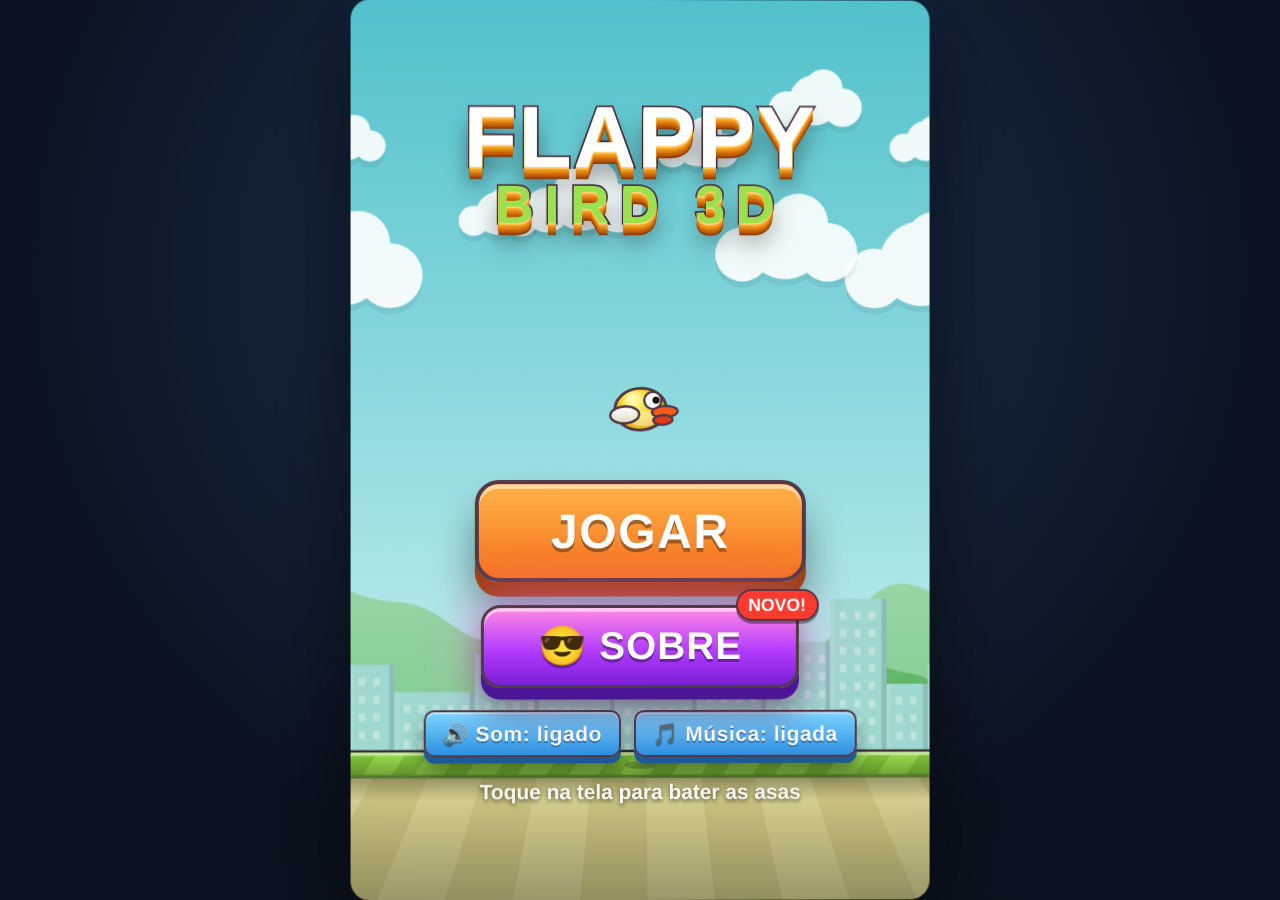
==== index.html @ 59c1ba57 "Rename Flappy.html to index.html" ====
<!DOCTYPE html>
<html lang="pt-BR">
<head>
<meta charset="UTF-8">
<meta name="viewport" content="width=device-width, initial-scale=1, maximum-scale=1, user-scalable=no">
<meta name="theme-color" content="#0b1320">
<meta name="mobile-web-app-capable" content="yes">
<meta name="apple-mobile-web-app-capable" content="yes">
<title>Flappy 3D</title>
<link rel="stylesheet" href="css/flappy.css">
</head>
<body>
<div id="janela">
 <div id="giro" class="abertura">
  <div id="palco">
   <canvas id="canvasJogo"></canvas>

   <div id="interface">
     <div id="etiqueta">Normal</div>
     <div id="placar">0</div>
     <button id="btnPausar" aria-label="Pausar">❚❚</button>
   </div>
   <div id="contagem"></div>

   <!-- MENU -->
   <section class="tela ativa" id="telaMenu">
     <div class="entrada" style="--ordem:0"><h1 class="logo">FLAPPY<small>BIRD 3D</small></h1></div>
     <div class="botoesMenu">
       <button class="botao grande entrada" id="btnJogar" style="--ordem:2">JOGAR</button>
       <div class="entrada envoltorioSobre" style="--ordem:3">
         <button class="botao sobre" id="btnSobre">😎 SOBRE</button>
         <span class="selo">NOVO!</span>
       </div>
       <div class="linhaBotoes opcoesAudio entrada" style="--ordem:4">
         <button class="botao pequeno" id="btnSom">🔊 Som: ligado</button>
         <button class="botao pequeno" id="btnMusica">🎵 Música: ligada</button>
       </div>
       <p class="dica entrada" style="--ordem:5">Toque na tela para bater as asas</p>
     </div>
   </section>

   <!-- SOBRE -->
   <section class="tela" id="telaSobre">
     <span class="flutuante" style="top:5%;left:6%;--atraso:0s">🐛</span>
     <span class="flutuante" style="top:12%;right:7%;--atraso:1.2s">☕</span>
     <span class="flutuante" style="top:46%;left:2%;--atraso:2.4s">⭐</span>
     <span class="flutuante" style="top:58%;right:3%;--atraso:3.1s">🎮</span>
     <span class="flutuante" style="bottom:12%;left:8%;--atraso:4s">🐤</span>

     <h2 class="titulo entrada" style="--ordem:0">QUEM FEZ ISSO?!</h2>

     <div class="entrada" style="--ordem:1">
       <div class="cartaoDev" id="cartaoDev">
         <div class="cabecaDev">
           <div class="fotoWrap">
             <div class="moldura" id="molduraDev" title="Cutuque o Catatau!">
               <img id="fotoDev" src="img/catatau.png" alt="Catatau dev acenando">
             </div>
           </div>
           <div class="infoDev">
             <h3 class="nomeDev">CATATAU<small>DEV</small></h3>
             <div class="selos">
               <span style="--c1:#ff9fb2;--c2:#f0647f">💻 Programador</span>
               <span style="--c1:#5cc9d6;--c2:#2d9bb0">🎧 Fones sempre on</span>
               <span style="--c1:#9be04f;--c2:#4aa650">🎮 Gamer sofredor</span>
             </div>
           </div>
         </div>

         <div class="balao"><p id="falaDev">Olá, jogador. Esse game foi desenvolvido pelo <strong>Catatau dev</strong> (com uma ajudinha da IA). Espero que se divirta (<s>e passe raiva</s>)</p></div>

         <div class="estatisticas">
           <div class="estat"><i>☕</i><b>∞</b><small>Cafés</small></div>
           <div class="estat"><i>🐛</i><b>0</b><small>Bugs (só "features")</small></div>
           <div class="estat"><i>😡</i><b>100%</b><small>Raiva esperada</small><div class="barra"><span></span></div></div>
         </div>
       </div>
     </div>

     <p class="dicaDev entrada" style="--ordem:2">👆 Cutuque o Catatau, ele reage!</p>
     <button class="botao pequeno entrada" id="btnVoltarSobre" style="--ordem:3">← Voltar</button>
   </section>

   <!-- NÍVEIS -->
   <section class="tela" id="telaNiveis">
     <h2 class="titulo entrada" style="--ordem:0">Escolha o nível</h2>
     <button class="cartao entrada" data-nivel="facil" style="--ordem:1;--cor1:#ff9fb2;--cor2:#f0647f">
       <span class="icone">🌅</span>
       <span class="texto"><b>Fácil</b><small>Canos largos · ritmo suave</small><i class="pontos">●○○○</i></span>
       <span class="recorde">🏆<i data-recorde="facil">0</i></span></button>
     <button class="cartao entrada" data-nivel="normal" style="--ordem:2;--cor1:#5cc9d6;--cor2:#2d9bb0">
       <span class="icone">🐤</span>
       <span class="texto"><b>Normal<em>CLÁSSICO</em></b><small>A experiência original</small><i class="pontos">●●○○</i></span>
       <span class="recorde">🏆<i data-recorde="normal">0</i></span></button>
     <button class="cartao entrada" data-nivel="dificil" style="--ordem:3;--cor1:#ff8a3d;--cor2:#b8341c">
       <span class="icone">🦇</span>
       <span class="texto"><b>Difícil</b><small>Canos móveis · morcegos</small><i class="pontos">●●●○</i></span>
       <span class="recorde">🏆<i data-recorde="dificil">0</i></span></button>
     <button class="cartao entrada" data-nivel="insano" style="--ordem:4;--cor1:#8a4fff;--cor2:#3a1478">
       <span class="icone">🔥</span>
       <span class="texto"><b>Insano</b><small>Espinhos giratórios · bolas de fogo · tudo!</small><i class="pontos">●●●●</i></span>
       <span class="recorde">🏆<i data-recorde="insano">0</i></span></button>
     <button class="botao pequeno entrada" id="btnVoltar" style="--ordem:5">← Voltar</button>
   </section>

   <!-- PRONTO -->
   <section class="tela" id="telaPronto">
     <h2 class="preparese">PREPARE-SE!</h2>
     <div class="toque"><div class="dedo"></div>Toque para voar</div>
   </section>

   <!-- PAUSA -->
   <section class="tela" id="telaPausa">
     <h2 class="titulo entrada" style="--ordem:0">PAUSADO</h2>
     <button class="botao verde entrada" id="btnContinuar" style="--ordem:1">Continuar</button>
     <button class="botao pequeno entrada" id="btnPausaMenu" style="--ordem:2">Menu</button>
   </section>

   <!-- FIM DE JOGO -->
   <section class="tela" id="telaFim">
     <h2 class="titulo entrada" style="--ordem:0">FIM DE JOGO</h2>
     <div class="painel entrada" style="--ordem:1">
       <div class="medalha nenhuma" id="medalha"></div>
       <div class="linha"><span>PONTOS</span><b id="fimPontos">0</b></div>
       <div class="linha"><span>MELHOR</span><span><u id="fimNovo">NOVO!</u> <b id="fimRecorde">0</b></span></div>
       <div class="linha linhaNivel" id="fimNivel"></div>
     </div>
     <button class="botao verde entrada" id="btnNovamente" style="--ordem:2">Jogar de novo</button>
     <div class="linhaBotoes entrada" style="--ordem:3">
       <button class="botao pequeno" id="btnNiveis">Níveis</button>
       <button class="botao pequeno" id="btnMenu">Menu</button>
     </div>
   </section>
  </div>
 </div>
</div>

<script src="js/flappy.js"></script>
</body>
</html>
---- css/flappy.css ----
:root{--contorno:#533846}
*{box-sizing:border-box;-webkit-tap-highlight-color:transparent;-webkit-user-select:none;user-select:none;-webkit-touch-callout:none}
html,body{margin:0;height:100%;overflow:hidden;overscroll-behavior:none;touch-action:none;background:#0b1320;
  font-family:"Trebuchet MS","Segoe UI",Roboto,Arial,sans-serif;font-weight:800}
button{font-family:inherit}

/* ====== Janela / Palco (1em = 10 unidades lógicas do jogo) ====== */
#janela{position:fixed;inset:0;display:flex;align-items:center;justify-content:center;
  background:radial-gradient(ellipse at 50% 30%,#1d3557,#0b1320 70%)}
#giro{will-change:transform}
#giro.abertura{animation:abertura 1s cubic-bezier(.2,.9,.2,1)}
#giro.girar{animation:girar .86s cubic-bezier(.45,.05,.55,.95)}
@keyframes abertura{from{transform:perspective(1200px) rotateY(-90deg) scale(.6);opacity:0}to{transform:perspective(1200px) rotateY(0) scale(1);opacity:1}}
@keyframes girar{
  0%{transform:perspective(1200px) rotateY(0) scale(1)}
  50%{transform:perspective(1200px) rotateY(90deg) scale(.92)}
  50.1%{transform:perspective(1200px) rotateY(-90deg) scale(.92)}
  100%{transform:perspective(1200px) rotateY(0) scale(1)}}
#giro.impacto{animation:impacto .45s ease-out}
@keyframes impacto{
  0%{transform:perspective(1000px) rotateX(0) rotateZ(0)}
  20%{transform:perspective(1000px) rotateX(5deg) rotateZ(-1.2deg) translateY(.4em)}
  50%{transform:perspective(1000px) rotateX(-3deg) rotateZ(.9deg)}
  100%{transform:perspective(1000px) rotateX(0) rotateZ(0)}}
#palco{position:relative;overflow:hidden;width:36em;height:64em;background:#000;
  box-shadow:0 2em 6em rgba(0,0,0,.65);will-change:transform;font-size:10px}
#canvasJogo{position:absolute;inset:0;width:100%;height:100%;display:block}

/* ====== Interface (HUD) ====== */
#interface{position:absolute;inset:0;pointer-events:none;opacity:0;transition:opacity .35s}
#interface.ligada{opacity:1}
#placar{position:absolute;top:1.6em;left:0;right:0;text-align:center;font-size:6em;line-height:1;color:#fff;
  -webkit-text-stroke:.05em var(--contorno);paint-order:stroke fill;
  text-shadow:0 .05em 0 var(--contorno),0 .1em 0 var(--contorno),0 .16em .12em rgba(0,0,0,.45)}
#placar.pulso{animation:placarPulso .4s cubic-bezier(.2,1.4,.4,1)}
@keyframes placarPulso{0%{transform:perspective(40em) rotateX(70deg) scale(.6)}100%{transform:perspective(40em) rotateX(0) scale(1)}}
#etiqueta{position:absolute;top:1.6em;left:1.2em;padding:.35em .8em;border-radius:2em;font-size:1.25em;color:#fff;
  background:rgba(0,0,0,.35);border:.12em solid rgba(255,255,255,.5);letter-spacing:.05em;text-transform:uppercase}
#btnPausar{position:absolute;top:1.3em;right:1.2em;width:3.6em;height:3.6em;border-radius:50%;border:.15em solid var(--contorno);
  background:linear-gradient(#fff,#cfd8dc);color:var(--contorno);font-size:1.2em;font-weight:900;pointer-events:auto;cursor:pointer;
  box-shadow:0 .25em 0 #7b8a91,0 .45em .6em rgba(0,0,0,.35)}
#btnPausar:active{transform:translateY(.2em);box-shadow:0 .05em 0 #7b8a91}
#contagem{position:absolute;inset:0;display:flex;align-items:center;justify-content:center;font-size:14em;color:#fff;pointer-events:none;
  opacity:0;-webkit-text-stroke:.04em var(--contorno);paint-order:stroke fill;text-shadow:0 .05em 0 var(--contorno),0 .1em .2em rgba(0,0,0,.5)}
#contagem.visivel{opacity:1;animation:contagemAnim .5s ease-out infinite}
@keyframes contagemAnim{from{transform:perspective(60em) translateZ(8em) scale(1.1);opacity:1}to{transform:perspective(60em) translateZ(-8em) scale(.7);opacity:.2}}

/* ====== Telas com transição 3D (porta) ====== */
.tela{position:absolute;inset:0;display:flex;flex-direction:column;align-items:center;justify-content:center;gap:1.4em;
  opacity:0;pointer-events:none;perspective:80em;transform-origin:0 50%;
  transform:perspective(100em) rotateY(-80deg) translateZ(-10em);
  transition:transform .7s cubic-bezier(.2,.9,.2,1),opacity .4s ease}
.tela.ativa{opacity:1;pointer-events:auto;transform:none}
#telaPronto.ativa{pointer-events:none}
@keyframes entradaAnim{from{opacity:0;transform:translateZ(-10em) rotateX(45deg) translateY(2.5em)}to{opacity:1;transform:none}}
.tela.ativa .entrada{animation:entradaAnim .65s cubic-bezier(.2,1.1,.3,1) backwards;animation-delay:calc(var(--ordem,0)*.08s + .2s)}

/* Botões 3D */
.botao{font-size:2.2em;font-weight:900;color:#fff;cursor:pointer;padding:.45em 1.3em;border-radius:.5em;border:.1em solid var(--contorno);
  background:linear-gradient(#ffb347,#f5701e);text-shadow:0 .08em 0 rgba(0,0,0,.35);letter-spacing:.03em;
  box-shadow:0 .3em 0 #9c3f10,0 .6em .8em rgba(0,0,0,.4),inset 0 .1em 0 rgba(255,255,255,.5);
  transition:transform .1s,box-shadow .1s}
.botao.grande{font-size:3em;padding:.4em 1.5em}
.botao.pequeno{font-size:1.6em;padding:.4em 1em;background:linear-gradient(#7ed6ff,#2f8fe0);box-shadow:0 .3em 0 #1b5a96,0 .6em .8em rgba(0,0,0,.4),inset 0 .1em 0 rgba(255,255,255,.5)}
.botao.verde{background:linear-gradient(#9be04f,#4aa650);box-shadow:0 .3em 0 #2b6e30,0 .6em .8em rgba(0,0,0,.4),inset 0 .1em 0 rgba(255,255,255,.5)}
.tela.ativa .botao:active,.botao:active{transform:translateY(.25em);box-shadow:0 .05em 0 #00000055,0 .15em .4em rgba(0,0,0,.4)}
.linhaBotoes{display:flex;gap:1.2em}
.opcoesAudio{gap:.8em}
.opcoesAudio .botao.pequeno{font-size:1.3em;padding:.45em .8em;white-space:nowrap}

/* Botão SOBRE (chamativo: balança em 3D, brilha e tem selo "NOVO!") */
.envoltorioSobre{position:relative}
.botao.sobre{position:relative;overflow:hidden;font-size:2.4em;padding:.4em 1.4em;
  background:linear-gradient(#ff8ae2,#b43cff 55%,#7a1fd6);
  box-shadow:0 .3em 0 #4c1496,0 .6em .8em rgba(0,0,0,.4),0 0 1.4em rgba(255,110,230,.75),inset 0 .1em 0 rgba(255,255,255,.55);
  animation:chamativo 2.4s ease-in-out infinite}
.botao.sobre::after{content:"";position:absolute;top:-30%;bottom:-30%;left:-60%;width:35%;
  background:linear-gradient(100deg,transparent,rgba(255,255,255,.75),transparent);
  transform:skewX(-20deg);animation:brilhoVarrer 2.6s ease-in-out infinite}
.botao.sobre:active{animation:none;transform:translateY(.25em)}
@keyframes chamativo{
  0%,100%{transform:perspective(60em) rotateY(0) rotateX(0) scale(1)}
  25%{transform:perspective(60em) rotateY(-12deg) rotateX(4deg) scale(1.05)}
  50%{transform:perspective(60em) rotateY(0) rotateX(0) scale(1.09)}
  75%{transform:perspective(60em) rotateY(12deg) rotateX(4deg) scale(1.05)}}
@keyframes brilhoVarrer{0%,55%{left:-60%}100%{left:130%}}
.selo{position:absolute;top:-.9em;right:-1.1em;background:#ff3b30;color:#fff;font-size:1.1em;padding:.2em .6em;border-radius:1em;
  border:.12em solid var(--contorno);box-shadow:0 .15em 0 rgba(0,0,0,.4);pointer-events:none;animation:seloPulsa 1s ease-in-out infinite}
@keyframes seloPulsa{0%,100%{transform:rotate(12deg) scale(1)}50%{transform:rotate(6deg) scale(1.18)}}

/* Menu */
#telaMenu{justify-content:space-between;padding:6em 0 6em}
.logo{margin:0;text-align:center;line-height:.95;font-size:5.4em;color:#fff;letter-spacing:.02em;
  -webkit-text-stroke:.04em var(--contorno);paint-order:stroke fill;
  text-shadow:0 .02em 0 #ffd27a,0 .04em 0 #f5a623,0 .06em 0 #e8901a,0 .08em 0 #d9780f,0 .10em 0 #c9660a,0 .12em 0 #b85505,0 .14em 0 #8a3d03,0 .22em .25em rgba(0,0,0,.5);
  animation:flutuar 3.6s ease-in-out infinite}
.logo small{display:block;font-size:.62em;color:#9be04f;letter-spacing:.2em}
@keyframes flutuar{0%,100%{transform:perspective(60em) rotateY(-14deg) rotateX(6deg) translateY(0)}50%{transform:perspective(60em) rotateY(14deg) rotateX(-4deg) translateY(-.5em)}}
.botoesMenu{display:flex;flex-direction:column;align-items:center;gap:1.4em}
.dica{margin:0;color:#fff;font-size:1.3em;opacity:.9;text-shadow:0 .1em .2em rgba(0,0,0,.6)}

/* Seleção de nível */
#telaNiveis{gap:1em;padding:2em 0}
.titulo{margin:0 0 .2em;font-size:3.4em;color:#fff;-webkit-text-stroke:.05em var(--contorno);paint-order:stroke fill;text-shadow:0 .06em 0 var(--contorno),0 .14em .15em rgba(0,0,0,.45)}
.cartao{display:flex;align-items:center;gap:.9em;width:33em;padding:.8em 1em;border-radius:1em;border:.15em solid var(--contorno);color:#fff;text-align:left;cursor:pointer;
  background:linear-gradient(135deg,var(--cor1),var(--cor2));box-shadow:0 .35em 0 rgba(0,0,0,.4),0 .7em 1em rgba(0,0,0,.35),inset 0 .12em 0 rgba(255,255,255,.4);
  transition:transform .15s,box-shadow .15s}
.cartao:hover{transform:perspective(60em) rotateY(-5deg) scale(1.03)}
.cartao:active{transform:translateY(.25em) scale(.98);box-shadow:0 .1em 0 rgba(0,0,0,.4)}
.cartao .icone{font-size:3.2em;line-height:1;filter:drop-shadow(0 .1em .1em rgba(0,0,0,.4))}
.cartao .texto{flex:1;display:flex;flex-direction:column;gap:.15em;text-shadow:0 .08em 0 rgba(0,0,0,.4)}
.cartao b{font-size:2em;line-height:1}
.cartao b em{font-style:normal;font-size:.5em;background:#fff;color:#c2410c;border-radius:1em;padding:.15em .6em;margin-left:.5em;vertical-align:middle;text-shadow:none}
.cartao small{font-size:1.15em;font-weight:700;opacity:.95;line-height:1.2}
.cartao .pontos{font-size:1em;letter-spacing:.1em;color:#fff;font-style:normal}
.cartao .recorde{font-size:1.2em;text-align:center;background:rgba(0,0,0,.28);padding:.3em .6em;border-radius:.6em;min-width:3.4em}
.cartao .recorde i{display:block;font-style:normal;font-size:1.5em}

/* Pronto */
#telaPronto{justify-content:flex-start;padding-top:19em;gap:1em}
.preparese{margin:0;font-size:3.6em;color:#9be04f;-webkit-text-stroke:.05em var(--contorno);paint-order:stroke fill;text-shadow:0 .06em 0 var(--contorno),0 .14em .2em rgba(0,0,0,.45);animation:flutuar 3s ease-in-out infinite}
.toque{margin-top:9em;display:flex;flex-direction:column;align-items:center;gap:.6em;color:#fff;font-size:1.6em;text-shadow:0 .1em .2em rgba(0,0,0,.7)}
.toque .dedo{width:3.4em;height:3.4em;border-radius:50%;background:rgba(255,255,255,.85);box-shadow:0 0 0 .3em rgba(255,255,255,.35);animation:pulsar 1s ease-in-out infinite}
@keyframes pulsar{0%,100%{transform:scale(1)}50%{transform:scale(.7);box-shadow:0 0 0 1em rgba(255,255,255,0)}}

/* Fim de jogo / Pausa */
.painel{position:relative;width:27em;background:#ded895;border:.3em solid var(--contorno);border-radius:.9em;padding:1.2em 1.6em;
  box-shadow:0 .5em 0 rgba(0,0,0,.35),0 1em 2em rgba(0,0,0,.4),inset 0 0 0 .2em #fff6c2;display:flex;flex-direction:column;gap:.5em;align-items:stretch}
.linha{display:flex;justify-content:space-between;align-items:center;color:#e86101;font-size:1.5em}
.linha b{font-size:1.8em;color:#fff;-webkit-text-stroke:.07em var(--contorno);paint-order:stroke fill;text-shadow:0 .06em 0 var(--contorno)}
.linha u{text-decoration:none;font-size:.8em;background:#ff3b30;color:#fff;border-radius:.4em;padding:.1em .5em;animation:pulsar 1s infinite}
.linhaNivel{justify-content:center;font-size:1.3em;color:var(--contorno)}
.medalha{align-self:center;width:6em;height:6em;border-radius:50%;display:flex;align-items:center;justify-content:center;font-size:3em;color:rgba(255,255,255,.9);
  border:.08em solid var(--contorno);margin-bottom:.2em;animation:girarY 3s linear infinite}
@keyframes girarY{from{transform:perspective(40em) rotateY(0)}to{transform:perspective(40em) rotateY(360deg)}}
.medalha.nenhuma{background:transparent;border:.08em dashed #b7ad6a;animation:none}
.medalha.bronze{background:radial-gradient(circle at 35% 30%,#f7c89b,#b86a32 70%,#7a431a)}
.medalha.prata{background:radial-gradient(circle at 35% 30%,#fff,#b8bec8 70%,#7a808a)}
.medalha.ouro{background:radial-gradient(circle at 35% 30%,#fff6b0,#f1c232 70%,#a8790a)}
.medalha.platina{background:radial-gradient(circle at 35% 30%,#f2feff,#7fdcf2 70%,#2b8fb0)}
#telaFim .titulo,#telaPausa .titulo{font-size:3.6em;color:#ff7a3c}

/* ====== Tela SOBRE (desenvolvedor) ====== */
#telaSobre{gap:.9em;padding:1.6em 1.2em;overflow:hidden;
  background:radial-gradient(ellipse at 50% 30%,rgba(70,34,125,.8),rgba(8,10,30,.9))}
#telaSobre .titulo{font-size:3em;color:#ffd24a;margin:0}
.flutuante{position:absolute;font-size:2.4em;opacity:.55;pointer-events:none;
  animation:orbita 6s ease-in-out infinite;animation-delay:var(--atraso,0s)}
@keyframes orbita{
  0%,100%{transform:translate3d(0,0,0) rotate(-10deg)}
  50%{transform:translate3d(.6em,-1.4em,6em) rotate(14deg)}}

.cartaoDev{width:33em;display:flex;flex-direction:column;gap:.9em;transform-style:preserve-3d;
  transform:perspective(70em) rotateX(var(--rx,0deg)) rotateY(var(--ry,0deg));
  transition:transform .15s ease-out}
.cartaoDev.solto{transition:transform .7s cubic-bezier(.2,1.3,.3,1)}
.cabecaDev{display:flex;gap:1em;align-items:center;transform-style:preserve-3d}

.fotoWrap{flex:none;width:10em;height:15em;transform-style:preserve-3d;backface-visibility:hidden;transform:translateZ(3em)}
.tela.ativa .fotoWrap{animation:viraFoto 1s .3s cubic-bezier(.2,1,.3,1) backwards,flutuarFoto 4s 1.3s ease-in-out infinite}
@keyframes viraFoto{
  from{transform:rotateY(-180deg) translateZ(-6em) scale(.5);opacity:0}
  to{transform:rotateY(0) translateZ(3em) scale(1);opacity:1}}
@keyframes flutuarFoto{
  0%,100%{transform:translateZ(3em) rotateY(-7deg) translateY(0)}
  50%{transform:translateZ(4em) rotateY(7deg) translateY(-.6em)}}
.moldura{position:relative;width:100%;height:100%;background:#fdf0d5;border:.3em solid var(--contorno);border-radius:.8em;overflow:hidden;
  box-shadow:0 .5em 0 rgba(0,0,0,.4),0 1em 1.6em rgba(0,0,0,.5),0 0 0 .25em #ffd24a;cursor:pointer}
.moldura img{width:100%;height:100%;object-fit:contain;display:block;image-rendering:pixelated}
.moldura::after{content:"";position:absolute;inset:0;pointer-events:none;
  background:linear-gradient(115deg,transparent 30%,rgba(255,255,255,.55) 48%,transparent 62%);
  background-size:250% 100%;animation:holo 3.5s linear infinite}
@keyframes holo{from{background-position:150% 0}to{background-position:-50% 0}}
.moldura.acena{animation:acenar .8s cubic-bezier(.3,1.3,.4,1)}
@keyframes acenar{
  0%{transform:none}
  35%{transform:rotateY(180deg) scale(1.1)}
  70%{transform:rotateY(360deg) translateZ(2em) scale(1.15)}
  100%{transform:rotateY(360deg)}}

.infoDev{flex:1;display:flex;flex-direction:column;gap:.6em;transform:translateZ(1.5em)}
.nomeDev{margin:0;font-size:2.6em;line-height:1;color:#fff;-webkit-text-stroke:.05em var(--contorno);paint-order:stroke fill;
  text-shadow:0 .04em 0 #ffd27a,0 .08em 0 #f5a623,0 .12em 0 #e8901a,0 .16em 0 #8a3d03,0 .24em .2em rgba(0,0,0,.5)}
.nomeDev small{display:block;font-size:.55em;color:#9be04f;letter-spacing:.2em}
.selos{display:flex;flex-direction:column;gap:.4em;align-items:flex-start}
.selos span{font-size:1.2em;color:#fff;background:linear-gradient(135deg,var(--c1),var(--c2));border:.12em solid var(--contorno);
  border-radius:2em;padding:.2em .8em;box-shadow:0 .2em 0 rgba(0,0,0,.4);text-shadow:0 .06em 0 rgba(0,0,0,.4)}

.balao{position:relative;background:#fffdf2;color:#533846;border:.25em solid var(--contorno);border-radius:1.2em;
  padding:1em 1.2em;font-size:1.4em;line-height:1.35;font-weight:800;transform:translateZ(2em);transform-origin:50% 0;
  box-shadow:0 .35em 0 rgba(0,0,0,.35),0 .8em 1.4em rgba(0,0,0,.4)}
.balao::before{content:"";position:absolute;top:-.62em;left:4em;width:1em;height:1em;background:#fffdf2;
  border-left:.25em solid var(--contorno);border-top:.25em solid var(--contorno);transform:rotate(45deg)}
.balao p{margin:0}
.balao strong{color:#e86101}
.balao p.troca{animation:trocaTexto .45s cubic-bezier(.2,1.2,.3,1)}
@keyframes trocaTexto{from{opacity:0;transform:rotateX(-70deg) translateY(.5em)}to{opacity:1;transform:none}}

.estatisticas{display:flex;gap:.7em;transform:translateZ(1em)}
.estat{flex:1;text-align:center;background:rgba(255,255,255,.12);border:.12em solid rgba(255,255,255,.4);border-radius:.8em;
  padding:.5em .3em;color:#fff;font-size:1.1em;line-height:1.15;box-shadow:0 .25em 0 rgba(0,0,0,.35)}
.estat i{display:block;font-style:normal;font-size:1.8em}
.estat b{display:block;font-size:1.35em;color:#ffd24a}
.estat small{display:block;font-size:.9em;opacity:.9;font-weight:700}
.barra{height:.5em;background:rgba(0,0,0,.4);border-radius:1em;overflow:hidden;margin-top:.3em}
.barra span{display:block;height:100%;background:linear-gradient(90deg,#ffd24a,#ff3b30);transform-origin:left}
.tela.ativa .barra span{animation:enche 1.6s .7s cubic-bezier(.2,.9,.3,1) backwards}
@keyframes enche{from{transform:scaleX(0)}to{transform:scaleX(1)}}
.dicaDev{margin:0;color:#fff;font-size:1.2em;opacity:.9;text-shadow:0 .1em .2em rgba(0,0,0,.6)}

/* ====== Acessibilidade ====== */
@media (prefers-reduced-motion:reduce){
  .logo,.preparese,.medalha,.botao.sobre,.botao.sobre::after,.selo,.flutuante,.moldura::after,.tela.ativa .fotoWrap{animation:none}
}
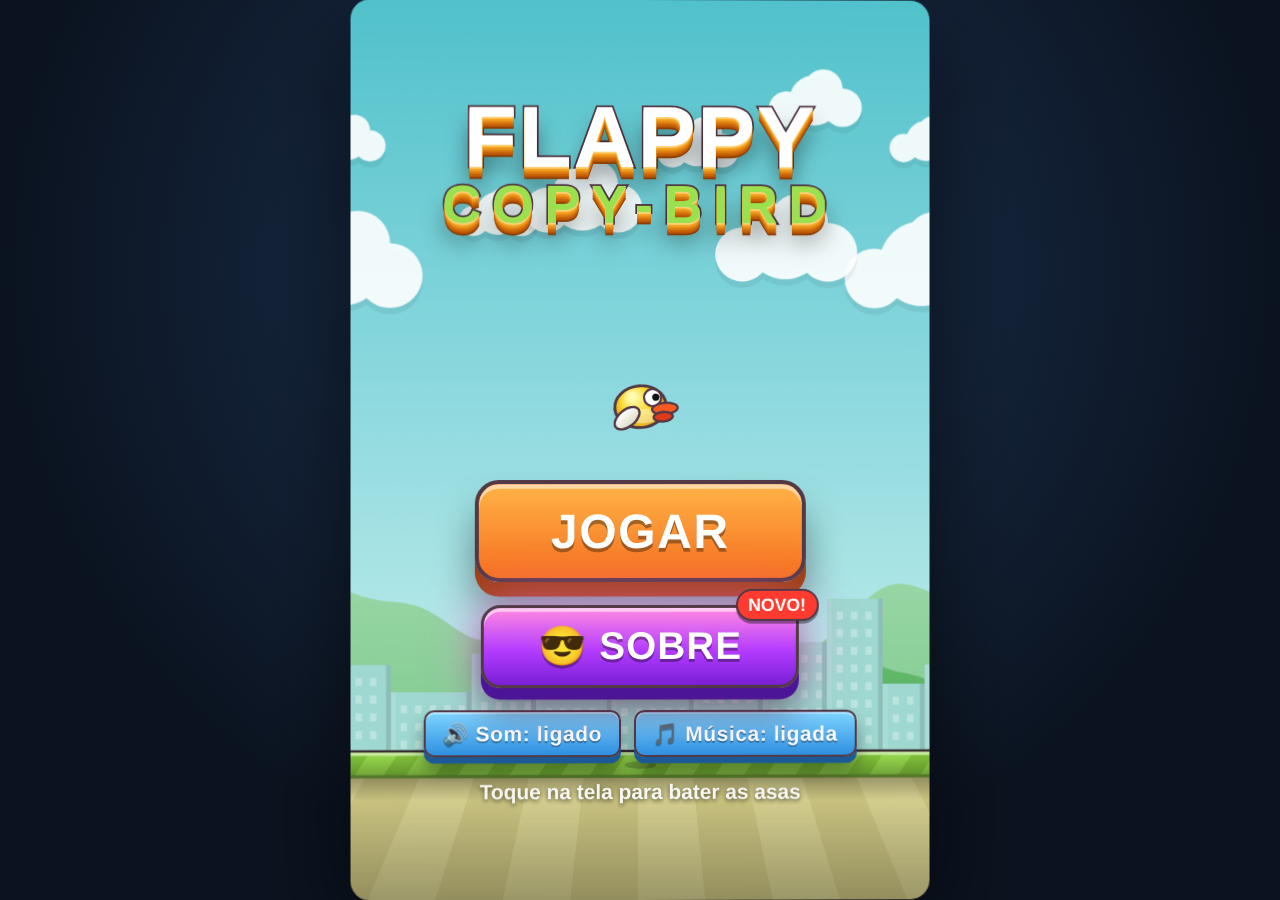
==== commit e775218b: "Menu de níveis responsivo e novo título Flappy Copy-bird Os cartões de nível são <button> e não herd" ====
--- a/index.html
+++ b/index.html
@@ -6,7 +6,7 @@
 <meta name="theme-color" content="#0b1320">
 <meta name="mobile-web-app-capable" content="yes">
 <meta name="apple-mobile-web-app-capable" content="yes">
-<title>Flappy 3D</title>
+<title>Flappy Copy-bird</title>
 <link rel="stylesheet" href="css/flappy.css">
 </head>
 <body>
@@ -24,7 +24,7 @@
 
    <!-- MENU -->
    <section class="tela ativa" id="telaMenu">
-     <div class="entrada" style="--ordem:0"><h1 class="logo">FLAPPY<small>BIRD 3D</small></h1></div>
+     <div class="entrada" style="--ordem:0"><h1 class="logo">FLAPPY<small>COPY-BIRD</small></h1></div>
      <div class="botoesMenu">
        <button class="botao grande entrada" id="btnJogar" style="--ordem:2">JOGAR</button>
        <div class="entrada envoltorioSobre" style="--ordem:3">
--- a/css/flappy.css
+++ b/css/flappy.css
@@ -102,7 +102,7 @@
 /* Seleção de nível */
 #telaNiveis{gap:1em;padding:2em 0}
 .titulo{margin:0 0 .2em;font-size:3.4em;color:#fff;-webkit-text-stroke:.05em var(--contorno);paint-order:stroke fill;text-shadow:0 .06em 0 var(--contorno),0 .14em .15em rgba(0,0,0,.45)}
-.cartao{display:flex;align-items:center;gap:.9em;width:33em;padding:.8em 1em;border-radius:1em;border:.15em solid var(--contorno);color:#fff;text-align:left;cursor:pointer;
+.cartao{font-size:1em;display:flex;align-items:center;gap:.9em;width:min(33em,92%);padding:.8em 1em;border-radius:1em;border:.15em solid var(--contorno);color:#fff;text-align:left;cursor:pointer;
   background:linear-gradient(135deg,var(--cor1),var(--cor2));box-shadow:0 .35em 0 rgba(0,0,0,.4),0 .7em 1em rgba(0,0,0,.35),inset 0 .12em 0 rgba(255,255,255,.4);
   transition:transform .15s,box-shadow .15s}
 .cartao:hover{transform:perspective(60em) rotateY(-5deg) scale(1.03)}
